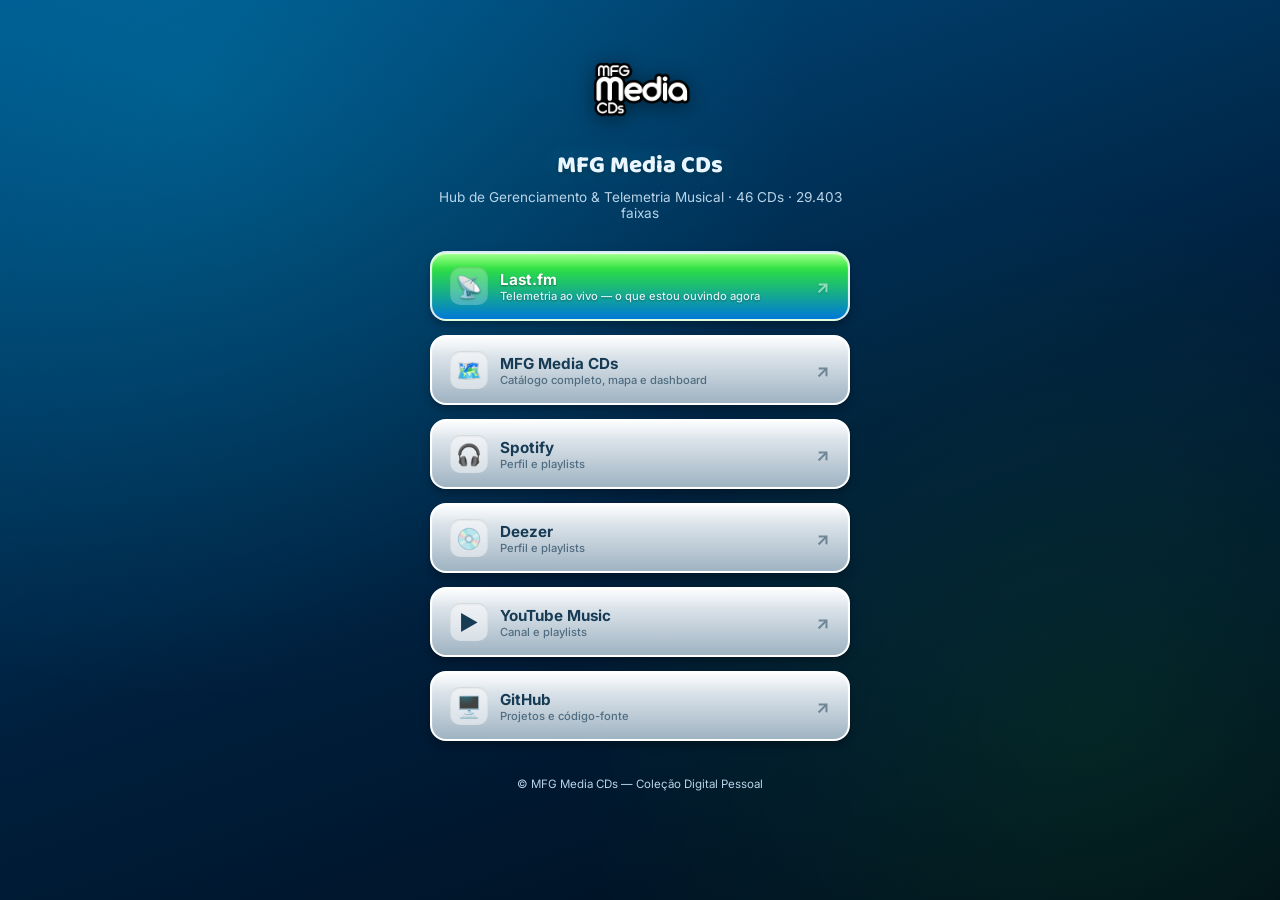
==== links.html @ ce8698cb "Renomeia bloco de telemetria para 'O Que Estou Ouvindo Agora'" ====
<!DOCTYPE html>
<html lang="pt-BR">
<head>
<meta charset="UTF-8">
<meta name="viewport" content="width=device-width, initial-scale=1.0">
<title>MFG Media CDs — Links</title>
<meta name="description" content="Todos os links do MFG Media CDs: telemetria Last.fm, catálogo completo e perfis de streaming.">
<link rel="icon" href="assets/mfg_media_cds_logo.png">
<link rel="preconnect" href="https://fonts.googleapis.com">
<link href="https://fonts.googleapis.com/css2?family=Baloo+2:wght@500;600;700;800&family=Inter:wght@400;500;600;700&display=swap" rel="stylesheet">
<link rel="stylesheet" href="style.css">
<style>
  /* Estilos específicos da página de links — reaproveita os tokens de style.css */
  .links-page {
    max-width: 460px;
    margin: 0 auto;
    padding: 48px 20px 60px;
    position: relative;
    z-index: 1;
    text-align: center;
  }
  .links-logo { height: 84px; width: auto; filter: drop-shadow(0 3px 10px rgba(0,0,0,0.45)); margin-bottom: 10px; }
  .links-title { font-family: var(--font-display); font-size: 1.5rem; font-weight: 800; margin: 0; text-shadow: 0 2px 8px rgba(0,0,0,0.45), 0 0 18px rgba(0,210,255,0.35); }
  .links-sub { color: var(--text-dim); font-size: 0.85rem; margin: 4px 0 30px; }
  .link-list { display: flex; flex-direction: column; gap: 14px; }

  .link-btn {
    display: flex;
    align-items: center;
    gap: 12px;
    text-decoration: none;
    color: #173b54;
    background: linear-gradient(to bottom, var(--gel-silver-top) 0%, var(--gel-silver-bot) 100%);
    border: 2px solid #ffffff;
    border-radius: 16px;
    padding: 14px 18px;
    font-weight: 700;
    font-size: 0.95rem;
    box-shadow: 0 4px 8px rgba(0,0,0,0.3), inset 0 1px 1px rgba(255,255,255,0.8);
    transition: transform 0.18s ease, box-shadow 0.18s ease, background 0.18s ease;
    position: relative;
    overflow: hidden;
  }
  .link-btn::before {
    content: '';
    position: absolute; top:0; left:0; right:0; height: 50%;
    background: var(--glossy-shine);
    pointer-events: none;
  }
  .link-btn:hover, .link-btn:focus-visible {
    transform: translateY(-3px) scale(1.02);
    box-shadow: 0 8px 18px rgba(0,210,255,0.45);
  }
  .link-icon {
    width: 38px; height: 38px; border-radius: 10px;
    display: flex; align-items: center; justify-content: center;
    font-size: 1.3rem; flex-shrink: 0;
    background: rgba(255,255,255,0.5);
    box-shadow: inset 0 1px 2px rgba(0,0,0,0.15);
  }
  .link-text { flex: 1; text-align: left; }
  .link-text small { display: block; font-size: 0.7rem; font-weight: 500; opacity: 0.65; }
  .link-arrow { font-size: 1.1rem; opacity: 0.5; flex-shrink: 0; }

  /* destaque sutil pro link principal (Last.fm) */
  .link-btn.primary {
    background: linear-gradient(to bottom, var(--neon-green) 0%, var(--aero-blue) 100%);
    color: #fff;
    text-shadow: 0 1px 2px rgba(0,0,0,0.4);
    border-color: rgba(255,255,255,0.85);
  }
  .link-btn.primary .link-icon { background: rgba(255,255,255,0.25); }
  .link-btn.primary .link-text small { opacity: 0.85; }

  .links-footer { margin-top: 36px; font-size: 0.72rem; color: var(--text-dim); }
</style>
</head>
<body>

<div class="bg-bubbles" aria-hidden="true">
  <span></span><span></span><span></span><span></span><span></span><span></span><span></span>
</div>

<main class="links-page">
  <img src="assets/mfg_media_cds_logo.png" alt="MFG Media CDs" class="links-logo">
  <h1 class="links-title">MFG Media CDs</h1>
  <p class="links-sub">Hub de Gerenciamento &amp; Telemetria Musical · 46 CDs · 29.403 faixas</p>

  <nav class="link-list" aria-label="Links do MFG Media CDs">
    <a class="link-btn primary" href="https://www.last.fm/user/MarcosMFFGG26" target="_blank" rel="noopener">
      <span class="link-icon">📡</span>
      <span class="link-text">Last.fm<small>Telemetria ao vivo — o que estou ouvindo agora</small></span>
      <span class="link-arrow">↗</span>
    </a>

    <a class="link-btn" href="https://marcosfffranca.github.io/mfg-media-cds/" target="_blank" rel="noopener">
      <span class="link-icon">🗺️</span>
      <span class="link-text">MFG Media CDs<small>Catálogo completo, mapa e dashboard</small></span>
      <span class="link-arrow">↗</span>
    </a>

    <a class="link-btn" href="https://open.spotify.com/user/marcos.francaixax1" target="_blank" rel="noopener">
      <span class="link-icon">🎧</span>
      <span class="link-text">Spotify<small>Perfil e playlists</small></span>
      <span class="link-arrow">↗</span>
    </a>

    <a class="link-btn" href="https://www.deezer.com/br/profile/1169213066" target="_blank" rel="noopener">
      <span class="link-icon">💿</span>
      <span class="link-text">Deezer<small>Perfil e playlists</small></span>
      <span class="link-arrow">↗</span>
    </a>

    <a class="link-btn" href="https://music.youtube.com/@marcosfranca1925" target="_blank" rel="noopener">
      <span class="link-icon">▶️</span>
      <span class="link-text">YouTube Music<small>Canal e playlists</small></span>
      <span class="link-arrow">↗</span>
    </a>

    <a class="link-btn" href="https://github.com/MarcosFFranca" target="_blank" rel="noopener">
      <span class="link-icon">🖥️</span>
      <span class="link-text">GitHub<small>Projetos e código-fonte</small></span>
      <span class="link-arrow">↗</span>
    </a>
  </nav>

  <p class="links-footer">© MFG Media CDs — Coleção Digital Pessoal</p>
</main>

</body>
</html>
---- style.css ----
/* ==========================================================================
   MFG MEDIA CDs — Frutiger Aero / Windows Media Player / Nero Burning ROM
   / Revista Recreio / Click Jogos / Orkut / Jovem Pan 2012 aesthetic
   ========================================================================== */

:root {
  /* --- Paleta: aquático profundo + neon Y2K --- */
  --deep-navy: #001f3d;
  --ocean-blue: #005187;
  --aero-blue: #0078d7;
  --aero-cyan: #00d2ff;
  --neon-green: #39ff14;
  --neon-red: #ff3b3b;
  --glass-bg: rgba(255, 255, 255, 0.14);
  --glass-bg-strong: rgba(255, 255, 255, 0.22);
  --glass-border: rgba(255, 255, 255, 0.35);
  --glossy-shine: linear-gradient(to bottom, rgba(255,255,255,0.55) 0%, rgba(255,255,255,0.05) 45%, rgba(255,255,255,0) 60%);
  --gel-silver-top: #f4f7fa;
  --gel-silver-bot: #9fb3c2;
  --text-ink: #e9f6ff;
  --text-dim: #b9d4e8;

  --font-display: 'Baloo 2', 'Comic Sans MS', sans-serif;
  --font-body: 'Inter', 'Segoe UI', Tahoma, Geneva, Verdana, sans-serif;
  --font-mono: 'JetBrains Mono', Consolas, monospace;
}

* { box-sizing: border-box; }

html { scroll-behavior: smooth; }

body {
  margin: 0;
  min-height: 100vh;
  font-family: var(--font-body);
  color: var(--text-ink);
  background:
    radial-gradient(circle at 15% 10%, rgba(0,210,255,0.18) 0%, transparent 45%),
    radial-gradient(circle at 85% 80%, rgba(57,255,20,0.08) 0%, transparent 40%),
    linear-gradient(160deg, var(--ocean-blue) 0%, var(--deep-navy) 55%, #000d1a 100%);
  background-attachment: fixed;
  overflow-x: hidden;
  position: relative;
}

/* ---------- Bolhas de fundo (assinatura Frutiger Aero) ---------- */
.bg-bubbles {
  position: fixed; inset: 0; overflow: hidden; z-index: 0; pointer-events: none;
}
.bg-bubbles span {
  position: absolute;
  bottom: -120px;
  display: block;
  border-radius: 50%;
  background: radial-gradient(circle at 30% 30%, rgba(255,255,255,0.55), rgba(0,210,255,0.05) 70%);
  opacity: 0.5;
  animation: rise linear infinite;
}
.bg-bubbles span:nth-child(1){ left:5%;  width:40px; height:40px; animation-duration:18s; animation-delay:0s;}
.bg-bubbles span:nth-child(2){ left:18%; width:18px; height:18px; animation-duration:12s; animation-delay:2s;}
.bg-bubbles span:nth-child(3){ left:33%; width:60px; height:60px; animation-duration:24s; animation-delay:4s;}
.bg-bubbles span:nth-child(4){ left:50%; width:25px; height:25px; animation-duration:15s; animation-delay:1s;}
.bg-bubbles span:nth-child(5){ left:66%; width:45px; height:45px; animation-duration:20s; animation-delay:6s;}
.bg-bubbles span:nth-child(6){ left:80%; width:15px; height:15px; animation-duration:10s; animation-delay:3s;}
.bg-bubbles span:nth-child(7){ left:92%; width:55px; height:55px; animation-duration:22s; animation-delay:5s;}
@keyframes rise {
  0%   { transform: translateY(0) translateX(0); opacity:0.5; }
  50%  { transform: translateY(-55vh) translateX(15px); opacity:0.35;}
  100% { transform: translateY(-115vh) translateX(-10px); opacity:0; }
}
@media (prefers-reduced-motion: reduce) {
  .bg-bubbles span { animation: none; display:none; }
}

/* ============================== HEADER ============================== */
#main-header {
  position: relative;
  z-index: 2;
  background: linear-gradient(180deg, rgba(0,120,215,0.55), rgba(0,31,61,0.35));
  backdrop-filter: blur(10px);
  border-bottom: 1px solid var(--glass-border);
  padding: 18px 24px 0;
}
.header-shine {
  position: absolute; top:0; left:0; right:0; height: 60%;
  background: var(--glossy-shine);
  pointer-events: none;
}
.header-container {
  position: relative;
  max-width: 1200px; margin: 0 auto;
  display: flex; align-items: center; gap: 18px; flex-wrap: wrap;
  padding-bottom: 14px;
}
.logo { height: 56px; width: auto; filter: drop-shadow(0 2px 6px rgba(0,0,0,0.4)); }
.header-text { flex: 1; min-width: 200px; }
.header-text h1 {
  font-family: var(--font-display);
  font-size: 1.9rem; font-weight: 800; margin: 0;
  letter-spacing: 0.5px;
  text-shadow: 0 2px 8px rgba(0,0,0,0.45), 0 0 18px rgba(0,210,255,0.35);
}
.tagline { margin: 2px 0 0; color: var(--text-dim); font-size: 0.85rem; font-weight: 500; }
.header-stats { display: flex; gap: 10px; }
.stat-pill {
  background: var(--glass-bg-strong);
  border: 1px solid var(--glass-border);
  border-radius: 14px;
  padding: 8px 16px;
  text-align: center;
  min-width: 76px;
  box-shadow: inset 0 1px 0 rgba(255,255,255,0.4);
}
.stat-num { display: block; font-family: var(--font-display); font-weight: 800; font-size: 1.2rem; color: var(--aero-cyan); }
.stat-label { display: block; font-size: 0.65rem; text-transform: uppercase; letter-spacing: 0.08em; color: var(--text-dim); }

/* ---------- Abas tipo Recreio / Click Jogos (gel 3D) ---------- */
#nav-tabs {
  position: relative;
  max-width: 1200px; margin: 0 auto;
  display: flex; gap: 10px; padding: 0 0 12px;
  flex-wrap: wrap;
}
.tab-btn {
  font-family: var(--font-body);
  background: linear-gradient(to bottom, var(--gel-silver-top) 0%, var(--gel-silver-bot) 100%);
  border: 2px solid #ffffff;
  border-radius: 22px;
  color: #173b54;
  padding: 9px 20px;
  cursor: pointer;
  font-weight: 700;
  font-size: 0.9rem;
  box-shadow: 0 4px 6px rgba(0,0,0,0.25), inset 0 1px 1px rgba(255,255,255,0.8);
  transition: transform 0.18s ease, box-shadow 0.18s ease, background 0.18s ease;
  display: flex; align-items: center; gap: 6px;
}
.tab-icon { font-size: 1rem; }
.tab-btn:hover {
  transform: translateY(-2px) scale(1.04);
  background: linear-gradient(to bottom, #ffffff 0%, var(--aero-cyan) 100%);
  box-shadow: 0 6px 14px rgba(0,210,255,0.45);
}
.tab-btn.active {
  background: linear-gradient(to bottom, var(--neon-green) 0%, var(--aero-blue) 100%);
  color: #fff;
  text-shadow: 0 1px 2px rgba(0,0,0,0.5);
  border-color: rgba(255,255,255,0.9);
}

/* ============================== MAIN / WINDOWS ============================== */
#content-area { position: relative; z-index: 1; max-width: 1200px; margin: 0 auto; padding: 22px 20px 40px; }
.tab-content { display: none; animation: fadeIn 0.35s ease; }
.tab-content.active { display: block; }
@keyframes fadeIn { from { opacity:0; transform: translateY(6px);} to {opacity:1; transform:none;} }

/* ---------- "Janelas" estilo WMP / Nero ---------- */
.window-box {
  background: var(--glass-bg);
  backdrop-filter: blur(14px);
  -webkit-backdrop-filter: blur(14px);
  border: 1px solid var(--glass-border);
  border-radius: 10px;
  box-shadow: 0 10px 34px rgba(0,0,0,0.4);
  margin-bottom: 22px;
  position: relative;
  overflow: hidden;
}
.window-box::before {
  content: ''; position: absolute; top:0; left:0; right:0; height: 46%;
  background: var(--glossy-shine); pointer-events: none;
}
.window-header {
  position: relative;
  background: linear-gradient(90deg, var(--aero-blue), var(--aero-cyan));
  padding: 10px 14px;
  font-weight: 700;
  font-size: 0.92rem;
  border-bottom: 1px solid var(--glass-border);
  display: flex; justify-content: space-between; align-items: center;
  text-shadow: 0 1px 2px rgba(0,0,0,0.35);
}
.window-header.alt { background: linear-gradient(90deg, #1a6e3c, var(--neon-green)); }
.window-title { display:flex; align-items:center; gap:6px; }
.window-dots { display: flex; gap: 6px; }
.window-dots i {
  width: 10px; height: 10px; border-radius: 50%;
  background: rgba(255,255,255,0.85);
  box-shadow: inset 0 1px 2px rgba(0,0,0,0.3);
  display:block;
}
.window-body { padding: 16px 18px 20px; position: relative; }
.window-sub { color: var(--text-dim); font-size: 0.85rem; margin: 0 0 14px; }
.window-box.small { margin-bottom: 0; }

.dash-grid {
  display: grid;
  grid-template-columns: 1.3fr 1fr;
  gap: 22px;
}
@media (max-width: 760px) { .dash-grid { grid-template-columns: 1fr; } }

.status-list { list-style: none; margin: 0; padding: 0; display: flex; flex-direction: column; gap: 10px; font-size: 0.85rem; }
.status-list li { display: flex; align-items: center; gap: 10px; }
.led { width: 10px; height: 10px; border-radius: 50%; flex-shrink: 0; box-shadow: 0 0 8px currentColor; }
.led.green { background: var(--neon-green); color: var(--neon-green); }
.led.red { background: var(--neon-red); color: var(--neon-red); }

/* ============================== DIAGRAMA ============================== */
#diagram-container { display: flex; flex-direction: column; gap: 18px; }
.diagram-block {
  border: 1px dashed var(--glass-border);
  border-radius: 10px;
  padding: 12px;
}
.diagram-block-label {
  font-family: var(--font-display);
  font-size: 0.78rem;
  text-transform: uppercase;
  letter-spacing: 0.06em;
  color: var(--aero-cyan);
  margin: 0 0 10px;
}
.diagram-row { display: flex; gap: 12px; flex-wrap: wrap; justify-content: center; }
.diagram-node {
  flex: 1 1 150px;
  min-width: 130px;
  max-width: 230px;
  background: var(--glass-bg-strong);
  border: 1px solid var(--glass-border);
  border-radius: 10px;
  padding: 10px 12px;
  text-align: center;
  cursor: default;
  transition: transform 0.2s, box-shadow 0.2s, border-color 0.2s;
}
.diagram-node .dn-icon { font-size: 1.3rem; display:block; margin-bottom:4px; }
.diagram-node .dn-title { font-weight: 700; font-size: 0.82rem; display:block; }
.diagram-node .dn-sub { font-size: 0.7rem; color: var(--text-dim); display:block; margin-top: 2px; }
.diagram-node.hl {
  transform: translateY(-3px) scale(1.03);
  border-color: var(--aero-cyan);
  box-shadow: 0 0 18px rgba(0,210,255,0.55);
  background: rgba(0,210,255,0.18);
}
.diagram-node.dim { opacity: 0.35; }
.diagram-arrow-row { text-align:center; font-size: 1.1rem; color: var(--aero-cyan); opacity:0.7; margin: -4px 0; }
.edge-label-list { display:flex; flex-direction:column; gap:6px; margin-top: 8px; font-size: 0.72rem; color: var(--text-dim); }
.edge-label-list b { color: var(--text-ink); }

/* ============================== GRUPO BREAKDOWN ============================== */
.grupo-bar-row { margin-bottom: 12px; }
.grupo-bar-head { display: flex; justify-content: space-between; font-size: 0.78rem; margin-bottom: 4px; }
.grupo-bar-track { height: 10px; border-radius: 6px; background: rgba(0,0,0,0.35); overflow: hidden; border: 1px solid rgba(255,255,255,0.15); }
.grupo-bar-fill { height: 100%; border-radius: 6px; background: linear-gradient(90deg, var(--aero-blue), var(--aero-cyan)); box-shadow: 0 0 8px rgba(0,210,255,0.5); }

/* ============================== CATÁLOGO ============================== */
.catalog-toolbar { display: flex; flex-direction: column; gap: 12px; margin-bottom: 18px; }
#search-cd {
  width: 100%;
  background: rgba(0,0,0,0.3);
  border: 1px solid var(--glass-border);
  border-radius: 20px;
  padding: 10px 16px;
  color: var(--text-ink);
  font-family: var(--font-body);
  font-size: 0.9rem;
}
#search-cd::placeholder { color: var(--text-dim); }
#search-cd:focus { outline: 2px solid var(--aero-cyan); }

.filter-chips { display: flex; gap: 8px; flex-wrap: wrap; }
.chip {
  font-family: var(--font-body);
  background: rgba(255,255,255,0.1);
  border: 1px solid var(--glass-border);
  border-radius: 16px;
  color: var(--text-ink);
  padding: 6px 14px;
  font-size: 0.76rem;
  font-weight: 600;
  cursor: pointer;
  transition: all 0.2s;
}
.chip:hover { background: rgba(0,210,255,0.25); }
.chip.active { background: linear-gradient(90deg, var(--aero-blue), var(--aero-cyan)); border-color: transparent; box-shadow: 0 0 10px rgba(0,210,255,0.5); }

.catalog-grid {
  display: grid;
  grid-template-columns: repeat(auto-fill, minmax(160px, 1fr));
  gap: 18px;
}
.cd-card { cursor: pointer; perspective: 900px; outline-offset: 3px; }
.cd-case {
  position: relative;
  background: rgba(255,255,255,0.08);
  border: 2px solid rgba(255,255,255,0.35);
  border-radius: 6px;
  min-height: 142px;
  display: flex;
  box-shadow: 4px 6px 14px rgba(0,0,0,0.45), inset 0 1px 0 rgba(255,255,255,0.3);
  transition: transform 0.3s ease, border-color 0.3s ease, box-shadow 0.3s ease;
  overflow: hidden;
}
.cd-case::before {
  content:''; position:absolute; top:0; left:0; right:0; height:50%;
  background: var(--glossy-shine); pointer-events:none;
}
.cd-case:hover, .cd-card:focus-visible .cd-case {
  transform: rotateY(10deg) translateY(-4px) scale(1.035);
  border-color: var(--aero-cyan);
  box-shadow: 0 10px 24px rgba(0,210,255,0.45);
}
.cd-spine { width: 10px; background: rgba(255,255,255,0.18); border-right: 1px solid rgba(255,255,255,0.3); flex-shrink:0; }
.cd-cover {
  flex: 1; display: flex; flex-direction: column; justify-content: center; align-items: center;
  padding: 12px 8px; text-align: center; gap: 6px;
}
/* ---------- Micro-miniatura de CD: caixinha acrílica skeuomórfica (24x24) ---------- */
.cd-mini-case {
  position: relative;
  width: 24px;
  height: 24px;
  border-radius: 3px;
  border: 1px solid rgba(255, 255, 255, 0.25);
  background-color: rgba(255, 255, 255, 0.08);
  background-size: cover;
  background-position: center;
  box-shadow:
    1px 2px 3px rgba(0, 0, 0, 0.55),
    inset 0 0 0 1px rgba(0, 0, 0, 0.2);
  overflow: hidden;
  flex-shrink: 0;
}
/* lombada/borda fosca plástica, lateral esquerda */
.cd-mini-case::before {
  content: '';
  position: absolute;
  top: 0; left: 0; bottom: 0;
  width: 3px;
  background: rgba(255, 255, 255, 0.45);
  filter: blur(0.5px);
  box-shadow: 1px 0 1px rgba(0, 0, 0, 0.25);
}
/* reflexo glossy diagonal */
.cd-mini-case::after {
  content: '';
  position: absolute;
  inset: 0;
  background: linear-gradient(135deg, rgba(255,255,255,0.35) 0%, rgba(255,255,255,0) 60%);
  pointer-events: none;
}
.cd-cover h3 { margin: 0; font-size: 0.82rem; font-weight: 700; line-height: 1.25; word-break: break-word; }
.cd-group-badge {
  font-size: 0.6rem; font-weight: 700; letter-spacing: 0.04em;
  padding: 2px 8px; border-radius: 10px; text-transform: uppercase;
}
.cd-group-badge.A { background: rgba(57,255,20,0.22); color: var(--neon-green); }
.cd-group-badge.B { background: rgba(0,210,255,0.22); color: var(--aero-cyan); }
.cd-group-badge.C { background: rgba(255,193,7,0.22); color: #ffd54f; }
.cd-group-badge.MAG { background: rgba(255,59,59,0.22); color: var(--neon-red); }
.cd-track-count { font-size: 0.65rem; color: var(--text-dim); font-family: var(--font-mono); }
.cd-aka { font-size: 0.62rem; color: var(--text-dim); font-style: italic; opacity: 0.85; line-height: 1.2; }
.catalog-empty { text-align:center; padding: 30px; color: var(--text-dim); font-size: 0.9rem; }

/* ============================== TELEMETRIA ============================== */
.lastfm-box {
  background: rgba(0,0,0,0.35);
  border-radius: 10px;
  padding: 24px;
  text-align: center;
  min-height: 120px;
  display: flex; flex-direction: column; align-items: center; justify-content: center; gap: 8px;
}
.loading-spin {
  width: 26px; height: 26px; border-radius: 50%;
  border: 3px solid rgba(255,255,255,0.25);
  border-top-color: var(--aero-cyan);
  animation: spin 0.9s linear infinite;
}
@keyframes spin { to { transform: rotate(360deg); } }
.player-display { display: flex; flex-direction: column; gap: 4px; }
.status-badge { font-family: var(--font-mono); font-size: 0.72rem; letter-spacing: 0.05em; color: var(--neon-green); }
.player-display h2.neon-text {
  font-family: var(--font-display); margin: 4px 0 0; font-size: 1.3rem;
  color: #fff; text-shadow: 0 0 12px var(--aero-cyan), 0 0 2px #fff;
}
.player-display h3 { margin: 2px 0 0; font-size: 0.95rem; color: var(--text-dim); font-weight: 500; }
.player-display p { margin: 6px 0 0; font-size: 0.8rem; color: var(--text-dim); }
.lastfm-links { display: flex; gap: 10px; flex-wrap: wrap; margin-top: 16px; }
.lastfm-links a {
  color: var(--aero-cyan); text-decoration: none; font-size: 0.8rem; font-weight: 600;
  border: 1px solid var(--glass-border); border-radius: 14px; padding: 6px 14px;
  transition: background 0.2s;
}
.lastfm-links a:hover { background: rgba(0,210,255,0.2); }

/* ============================== MODAL / NERO PROGRESS ============================== */
.modal {
  display: none;
  position: fixed; inset: 0; z-index: 100;
  background: rgba(0, 15, 30, 0.78);
  backdrop-filter: blur(4px);
  align-items: center; justify-content: center;
  padding: 16px;
}
.modal.open { display: flex; }
.modal-content { width: min(640px, 100%); max-height: 84vh; display: flex; flex-direction: column; margin: 0; }
.modal-content .window-body { display: flex; flex-direction: column; flex: 1; min-height: 0; padding: 14px 16px 16px; }
.close-btn {
  background: rgba(255,255,255,0.18); border: 1px solid rgba(255,255,255,0.4);
  color: #fff; border-radius: 50%; width: 26px; height: 26px; cursor: pointer; font-size: 0.85rem;
  display:flex; align-items:center; justify-content:center;
}
.close-btn:hover { background: var(--neon-red); }

.nero-progress-wrap { margin-bottom: 12px; }
.nero-progress-bar {
  height: 14px; border-radius: 7px; background: rgba(0,0,0,0.4);
  border: 1px solid rgba(255,255,255,0.25); overflow: hidden;
}
.nero-fill {
  height: 100%; width: 0%;
  background: repeating-linear-gradient(45deg, var(--aero-blue) 0 8px, var(--aero-cyan) 8px 16px);
  transition: width 0.25s ease;
  box-shadow: 0 0 10px rgba(0,210,255,0.6);
}
.nero-fill.done { background: repeating-linear-gradient(45deg, #1a6e3c 0 8px, var(--neon-green) 8px 16px); }
.nero-label { display:block; margin-top: 4px; font-family: var(--font-mono); font-size: 0.68rem; color: var(--text-dim); }

.cd-desc-panel {
  display: flex;
  gap: 12px;
  align-items: flex-start;
  background: rgba(0,0,0,0.3);
  border: 1px solid var(--glass-border);
  border-radius: 8px;
  padding: 10px 12px;
  margin-bottom: 12px;
}
.cd-desc-cover {
  width: 56px; height: 56px; border-radius: 6px; flex-shrink: 0;
  background-size: cover; background-position: center;
  border: 1px solid rgba(255,255,255,0.3);
  box-shadow: 2px 3px 8px rgba(0,0,0,0.5);
}
.cd-desc-text { font-size: 0.8rem; color: var(--text-dim); line-height: 1.45; }
.cd-desc-text strong { color: var(--text-ink); }

#search-track {
  width: 100%; margin-bottom: 10px;
  background: rgba(0,0,0,0.3); border: 1px solid var(--glass-border); border-radius: 16px;
  padding: 8px 14px; color: var(--text-ink); font-family: var(--font-body); font-size: 0.85rem;
}
#search-track::placeholder { color: var(--text-dim); }

#tracklist-container {
  flex: 1; min-height: 0;
  overflow-y: auto;
  padding: 6px 4px;
  background: rgba(0,0,0,0.45);
  border-radius: 6px;
  font-family: var(--font-mono);
  contain-intrinsic-size: auto 400px;
}
.track-line {
  display: flex; gap: 8px; align-items: baseline;
  padding: 5px 10px;
  font-size: 0.78rem;
  border-bottom: 1px solid rgba(255,255,255,0.05);
}
.track-line:nth-child(odd) { background: rgba(255,255,255,0.03); }
.track-line:hover { background: rgba(0,210,255,0.12); }
.track-num { color: var(--aero-cyan); min-width: 2.4em; text-align: right; flex-shrink: 0; opacity: 0.75; }
.track-name { flex: 1; word-break: break-word; }
.track-ext {
  font-size: 0.62rem; padding: 1px 6px; border-radius: 8px;
  background: rgba(57,255,20,0.18); color: var(--neon-green);
  text-transform: uppercase; flex-shrink: 0; letter-spacing: 0.04em;
}

/* ============================== FOOTER ============================== */
#main-footer {
  position: relative; z-index: 1;
  text-align: center; padding: 18px;
  color: var(--text-dim); font-size: 0.75rem;
  border-top: 1px solid var(--glass-border);
}

/* ============================== RESPONSIVO ============================== */
@media (max-width: 600px) {
  .header-container { gap: 10px; }
  .header-text h1 { font-size: 1.4rem; }
  .header-stats { width: 100%; justify-content: space-between; }
  .stat-pill { flex:1; }
  .diagram-row { flex-direction: column; align-items: stretch; }
  .diagram-node { max-width: none; }
}

/* Foco visível para acessibilidade */
a:focus-visible, button:focus-visible, input:focus-visible, .cd-card:focus-visible {
  outline: 2px solid var(--aero-cyan);
}
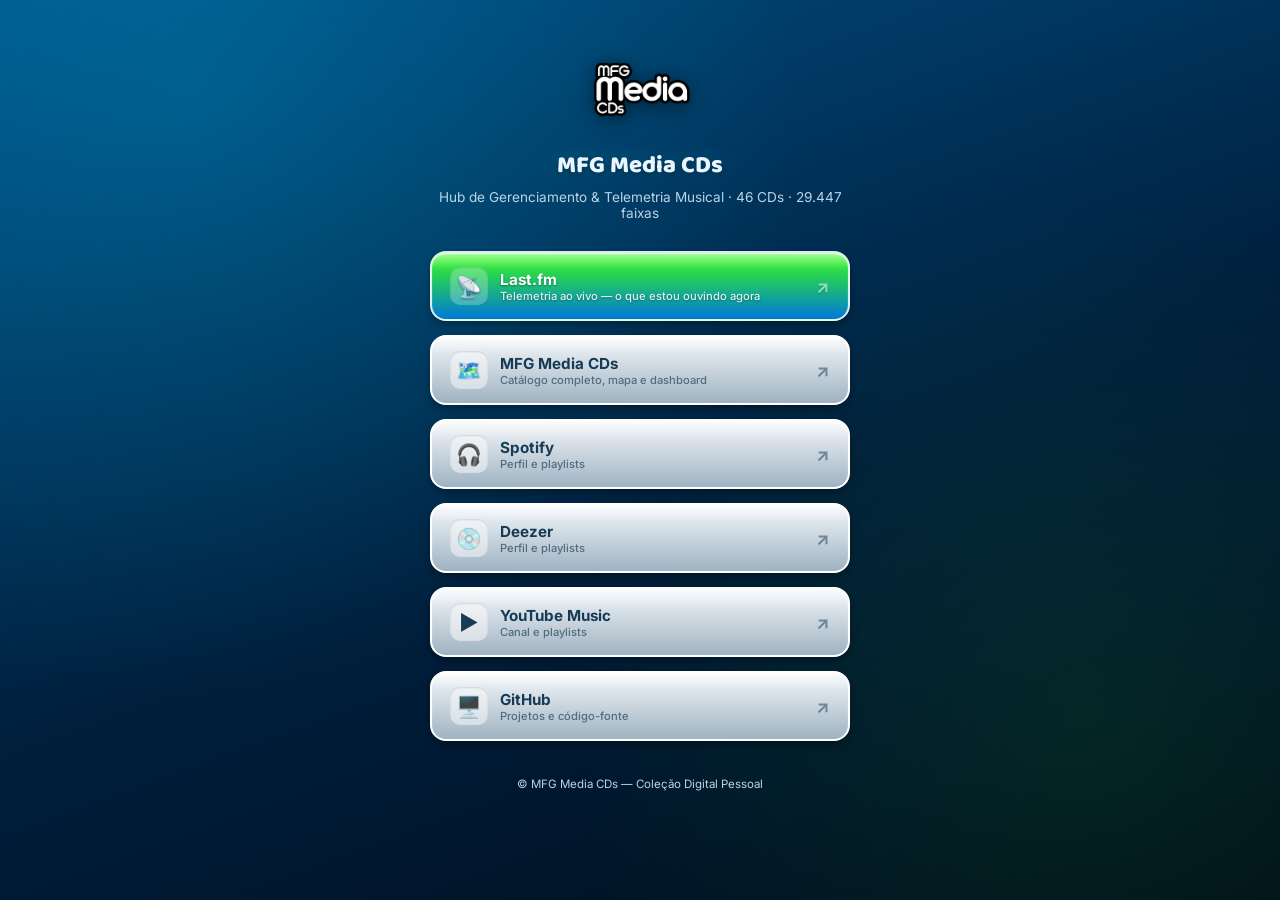
==== commit 0c528160: "Adiciona pagina Setup: topologia de audio, aparelhos e configuracao dos players" ====
--- a/links.html
+++ b/links.html
@@ -84,7 +84,7 @@
 <main class="links-page">
   <img src="assets/mfg_media_cds_logo.png" alt="MFG Media CDs" class="links-logo">
   <h1 class="links-title">MFG Media CDs</h1>
-  <p class="links-sub">Hub de Gerenciamento &amp; Telemetria Musical · 46 CDs · 29.403 faixas</p>
+  <p class="links-sub">Hub de Gerenciamento &amp; Telemetria Musical · 46 CDs · 29.447 faixas</p>
 
   <nav class="link-list" aria-label="Links do MFG Media CDs">
     <a class="link-btn primary" href="https://www.last.fm/user/MarcosMFFGG26" target="_blank" rel="noopener">
--- a/style.css
+++ b/style.css
@@ -135,7 +135,8 @@
   transition: transform 0.18s ease, box-shadow 0.18s ease, background 0.18s ease;
   display: flex; align-items: center; gap: 6px;
 }
-.tab-icon { font-size: 1rem; }
+.tab-icon { width: 20px; height: 20px; vertical-align: -4px; object-fit: contain; }
+.header-icon { width: 22px; height: 22px; vertical-align: -5px; object-fit: contain; margin-right: 2px; }
 .tab-btn:hover {
   transform: translateY(-2px) scale(1.04);
   background: linear-gradient(to bottom, #ffffff 0%, var(--aero-cyan) 100%);
@@ -202,6 +203,20 @@
 
 .status-list { list-style: none; margin: 0; padding: 0; display: flex; flex-direction: column; gap: 10px; font-size: 0.85rem; }
 .status-list li { display: flex; align-items: center; gap: 10px; }
+
+.player-desc-grid {
+  display: grid;
+  grid-template-columns: repeat(auto-fit, minmax(220px, 1fr));
+  gap: 14px;
+}
+.player-desc-card {
+  background: rgba(255,255,255,0.06);
+  border: 1px solid var(--glass-border);
+  border-radius: 8px;
+  padding: 12px 14px;
+}
+.player-desc-card strong { display: block; color: var(--aero-cyan); font-size: 0.88rem; margin-bottom: 4px; }
+.player-desc-card p { margin: 0; font-size: 0.78rem; color: var(--text-dim); line-height: 1.45; }
 .led { width: 10px; height: 10px; border-radius: 50%; flex-shrink: 0; box-shadow: 0 0 8px currentColor; }
 .led.green { background: var(--neon-green); color: var(--neon-green); }
 .led.red { background: var(--neon-red); color: var(--neon-red); }
@@ -213,6 +228,12 @@
   border-radius: 10px;
   padding: 12px;
 }
+.diagram-note-block {
+  border-style: solid;
+  border-color: rgba(255, 213, 79, 0.4);
+  background: rgba(255, 213, 79, 0.08);
+}
+.diagram-note-block .diagram-block-label { color: #ffd54f; }
 .diagram-block-label {
   font-family: var(--font-display);
   font-size: 0.78rem;
@@ -235,6 +256,7 @@
   transition: transform 0.2s, box-shadow 0.2s, border-color 0.2s;
 }
 .diagram-node .dn-icon { font-size: 1.3rem; display:block; margin-bottom:4px; }
+.diagram-node .dn-icon-img { width: 36px; height: 36px; object-fit: contain; display: block; margin: 0 auto 4px; }
 .diagram-node .dn-title { font-weight: 700; font-size: 0.82rem; display:block; }
 .diagram-node .dn-sub { font-size: 0.7rem; color: var(--text-dim); display:block; margin-top: 2px; }
 .diagram-node.hl {
@@ -250,7 +272,9 @@
 
 /* ============================== GRUPO BREAKDOWN ============================== */
 .grupo-bar-row { margin-bottom: 12px; }
-.grupo-bar-head { display: flex; justify-content: space-between; font-size: 0.78rem; margin-bottom: 4px; }
+.grupo-bar-head { display: flex; justify-content: space-between; align-items: center; font-size: 0.78rem; margin-bottom: 4px; }
+.grupo-bar-head > span:first-child { display: flex; align-items: center; gap: 6px; }
+.grupo-bar-icon { width: 16px; height: 16px; object-fit: contain; }
 .grupo-bar-track { height: 10px; border-radius: 6px; background: rgba(0,0,0,0.35); overflow: hidden; border: 1px solid rgba(255,255,255,0.15); }
 .grupo-bar-fill { height: 100%; border-radius: 6px; background: linear-gradient(90deg, var(--aero-blue), var(--aero-cyan)); box-shadow: 0 0 8px rgba(0,210,255,0.5); }
 
@@ -281,7 +305,11 @@
   font-weight: 600;
   cursor: pointer;
   transition: all 0.2s;
-}
+  display: inline-flex;
+  align-items: center;
+  gap: 6px;
+}
+.chip-icon { width: 16px; height: 16px; object-fit: contain; }
 .chip:hover { background: rgba(0,210,255,0.25); }
 .chip.active { background: linear-gradient(90deg, var(--aero-blue), var(--aero-cyan)); border-color: transparent; box-shadow: 0 0 10px rgba(0,210,255,0.5); }
 
@@ -354,11 +382,13 @@
 .cd-group-badge {
   font-size: 0.6rem; font-weight: 700; letter-spacing: 0.04em;
   padding: 2px 8px; border-radius: 10px; text-transform: uppercase;
-}
+  display: inline-flex; align-items: center; gap: 4px;
+}
+.badge-icon { width: 12px; height: 12px; object-fit: contain; }
 .cd-group-badge.A { background: rgba(57,255,20,0.22); color: var(--neon-green); }
 .cd-group-badge.B { background: rgba(0,210,255,0.22); color: var(--aero-cyan); }
 .cd-group-badge.C { background: rgba(255,193,7,0.22); color: #ffd54f; }
-.cd-group-badge.MAG { background: rgba(255,59,59,0.22); color: var(--neon-red); }
+.cd-group-badge.D { background: rgba(255,59,59,0.22); color: var(--neon-red); }
 .cd-track-count { font-size: 0.65rem; color: var(--text-dim); font-family: var(--font-mono); }
 .cd-aka { font-size: 0.62rem; color: var(--text-dim); font-style: italic; opacity: 0.85; line-height: 1.2; }
 .catalog-empty { text-align:center; padding: 30px; color: var(--text-dim); font-size: 0.9rem; }
@@ -447,12 +477,39 @@
 .cd-desc-text { font-size: 0.8rem; color: var(--text-dim); line-height: 1.45; }
 .cd-desc-text strong { color: var(--text-ink); }
 
+.track-toolbar {
+  display: flex; gap: 8px; margin-bottom: 6px;
+}
+.track-toolbar-note {
+  font-size: 0.68rem; color: var(--text-dim); margin: 0 0 10px; line-height: 1.3;
+}
+.track-toolbar-note strong { color: var(--text-ink); }
 #search-track {
-  width: 100%; margin-bottom: 10px;
+  flex: 1;
   background: rgba(0,0,0,0.3); border: 1px solid var(--glass-border); border-radius: 16px;
   padding: 8px 14px; color: var(--text-ink); font-family: var(--font-body); font-size: 0.85rem;
 }
 #search-track::placeholder { color: var(--text-dim); }
+
+.download-btn {
+  flex-shrink: 0;
+  background: linear-gradient(to bottom, var(--gel-silver-top) 0%, var(--gel-silver-bot) 100%);
+  border: 2px solid #ffffff;
+  border-radius: 16px;
+  color: #173b54;
+  padding: 8px 14px;
+  font-weight: 700;
+  font-size: 0.78rem;
+  cursor: pointer;
+  box-shadow: 0 3px 6px rgba(0,0,0,0.25), inset 0 1px 1px rgba(255,255,255,0.8);
+  transition: transform 0.18s ease, box-shadow 0.18s ease;
+  white-space: nowrap;
+}
+.download-btn:hover {
+  transform: translateY(-1px) scale(1.03);
+  background: linear-gradient(to bottom, #ffffff 0%, var(--aero-cyan) 100%);
+  box-shadow: 0 5px 10px rgba(0,210,255,0.4);
+}
 
 #tracklist-container {
   flex: 1; min-height: 0;
@@ -501,3 +558,122 @@
 a:focus-visible, button:focus-visible, input:focus-visible, .cd-card:focus-visible {
   outline: 2px solid var(--aero-cyan);
 }
+
+/* ==========================================================================
+   SETUP — Topologia, Aparelhos e Configuração dos Players
+   ========================================================================== */
+
+/* ---------- Topologia de áudio ---------- */
+.topo-legenda { display: flex; gap: 18px; margin-bottom: 14px; font-size: 0.78rem; color: var(--text-dim); }
+.topo-legenda span { display: flex; align-items: center; gap: 6px; }
+.topo-swatch { width: 18px; height: 4px; border-radius: 2px; display: inline-block; }
+.topo-swatch.digital { background: var(--aero-cyan); box-shadow: 0 0 6px var(--aero-cyan); }
+.topo-swatch.analogico { background: var(--neon-red); box-shadow: 0 0 6px var(--neon-red); }
+
+.topo-ambiente { margin-bottom: 22px; }
+.topo-row {
+  display: flex; align-items: center; gap: 4px; flex-wrap: wrap;
+  margin-top: 10px;
+}
+.topo-node {
+  background: var(--glass-bg-strong);
+  border: 1px solid var(--glass-border);
+  border-radius: 10px;
+  padding: 12px 14px;
+  text-align: center;
+  min-width: 120px;
+}
+.topo-node-icon { width: 48px; height: 48px; object-fit: contain; display: block; margin: 0 auto 6px; }
+.topo-node-name { font-size: 0.78rem; font-weight: 700; display: block; }
+
+.topo-cable {
+  display: flex; flex-direction: column; align-items: center; gap: 2px;
+  padding: 0 6px; min-width: 90px;
+}
+.topo-arrow { font-size: 1.4rem; line-height: 1; }
+.topo-cable-label { font-size: 0.62rem; color: var(--text-dim); text-align: center; max-width: 100px; }
+.topo-cable.digital .topo-arrow { color: var(--aero-cyan); text-shadow: 0 0 8px var(--aero-cyan); }
+.topo-cable.analogico .topo-arrow { color: var(--neon-red); text-shadow: 0 0 8px var(--neon-red); }
+
+@media (max-width: 700px) {
+  .topo-row { flex-direction: column; }
+  .topo-cable { flex-direction: row; padding: 4px 0; }
+  .topo-arrow { transform: rotate(90deg); }
+}
+
+/* ---------- Grid de aparelhos ---------- */
+.aparelhos-grid {
+  display: grid;
+  grid-template-columns: repeat(auto-fill, minmax(170px, 1fr));
+  gap: 16px;
+}
+.aparelho-card {
+  background: var(--glass-bg-strong);
+  border: 1px solid var(--glass-border);
+  border-radius: 10px;
+  padding: 14px;
+  text-align: center;
+  cursor: pointer;
+  transition: transform 0.25s, border-color 0.25s, box-shadow 0.25s;
+}
+.aparelho-card:hover {
+  transform: translateY(-4px);
+  border-color: var(--aero-cyan);
+  box-shadow: 0 10px 22px rgba(0,210,255,0.35);
+}
+.aparelho-img { width: 100%; max-height: 90px; object-fit: contain; margin-bottom: 8px; }
+.aparelho-card h3 { margin: 0 0 4px; font-size: 0.85rem; font-weight: 700; }
+.aparelho-ambiente {
+  display: inline-block; font-size: 0.6rem; font-weight: 700; text-transform: uppercase;
+  letter-spacing: 0.04em; padding: 2px 8px; border-radius: 10px;
+  background: rgba(0,210,255,0.18); color: var(--aero-cyan); margin-bottom: 6px;
+}
+.aparelho-resumo { font-size: 0.7rem; color: var(--text-dim); line-height: 1.35; margin: 0; }
+
+/* ---------- Tabelas de especificação (modal de aparelho + config de players) ---------- */
+.spec-group { margin-bottom: 16px; }
+.spec-group-title {
+  font-family: var(--font-display); font-size: 0.8rem; color: var(--aero-cyan);
+  margin: 0 0 6px; display: flex; align-items: center; gap: 8px; flex-wrap: wrap;
+}
+.spec-table { width: 100%; border-collapse: collapse; font-size: 0.78rem; }
+.spec-table tr { border-bottom: 1px solid rgba(255,255,255,0.08); }
+.spec-table tr:last-child { border-bottom: none; }
+.spec-campo { padding: 6px 8px 6px 0; color: var(--text-dim); width: 38%; vertical-align: top; }
+.spec-valor { padding: 6px 0; color: var(--text-ink); }
+.spec-valor small { color: var(--text-dim); font-size: 0.7rem; }
+
+/* ---------- Configuração dos players ---------- */
+.player-config-card {
+  background: rgba(255,255,255,0.05);
+  border: 1px solid var(--glass-border);
+  border-radius: 10px;
+  padding: 16px;
+  margin-bottom: 18px;
+}
+.player-config-header { display: flex; gap: 12px; align-items: flex-start; margin-bottom: 12px; }
+.player-config-icon { width: 48px; height: 48px; object-fit: contain; flex-shrink: 0; }
+.player-config-header h3 { margin: 0 0 4px; font-size: 0.95rem; }
+.player-config-intro { margin: 0 0 4px; font-size: 0.78rem; color: var(--text-dim); line-height: 1.4; }
+.player-config-level {
+  font-size: 0.66rem; font-weight: 700; color: var(--neon-green);
+  background: rgba(57,255,20,0.15); padding: 2px 8px; border-radius: 8px; display: inline-block;
+}
+.player-config-path { font-size: 0.66rem; font-weight: 500; color: var(--text-dim); text-transform: none; letter-spacing: 0; font-family: var(--font-mono); }
+
+.player-config-figure { margin: 0 0 14px; text-align: center; }
+.player-config-figure img {
+  width: 100%; max-width: 360px; border-radius: 8px; border: 1px solid var(--glass-border);
+  box-shadow: 0 6px 16px rgba(0,0,0,0.4);
+}
+.player-config-figure figcaption { font-size: 0.68rem; color: var(--text-dim); margin-top: 6px; }
+
+.config-table .spec-campo { width: 42%; }
+.player-config-conclusao {
+  font-size: 0.76rem; color: var(--text-dim); font-style: italic; line-height: 1.45;
+  margin: 14px 0 0; padding-top: 12px; border-top: 1px solid var(--glass-border);
+}
+
+@media (max-width: 600px) {
+  .player-config-header { flex-direction: column; align-items: center; text-align: center; }
+}
